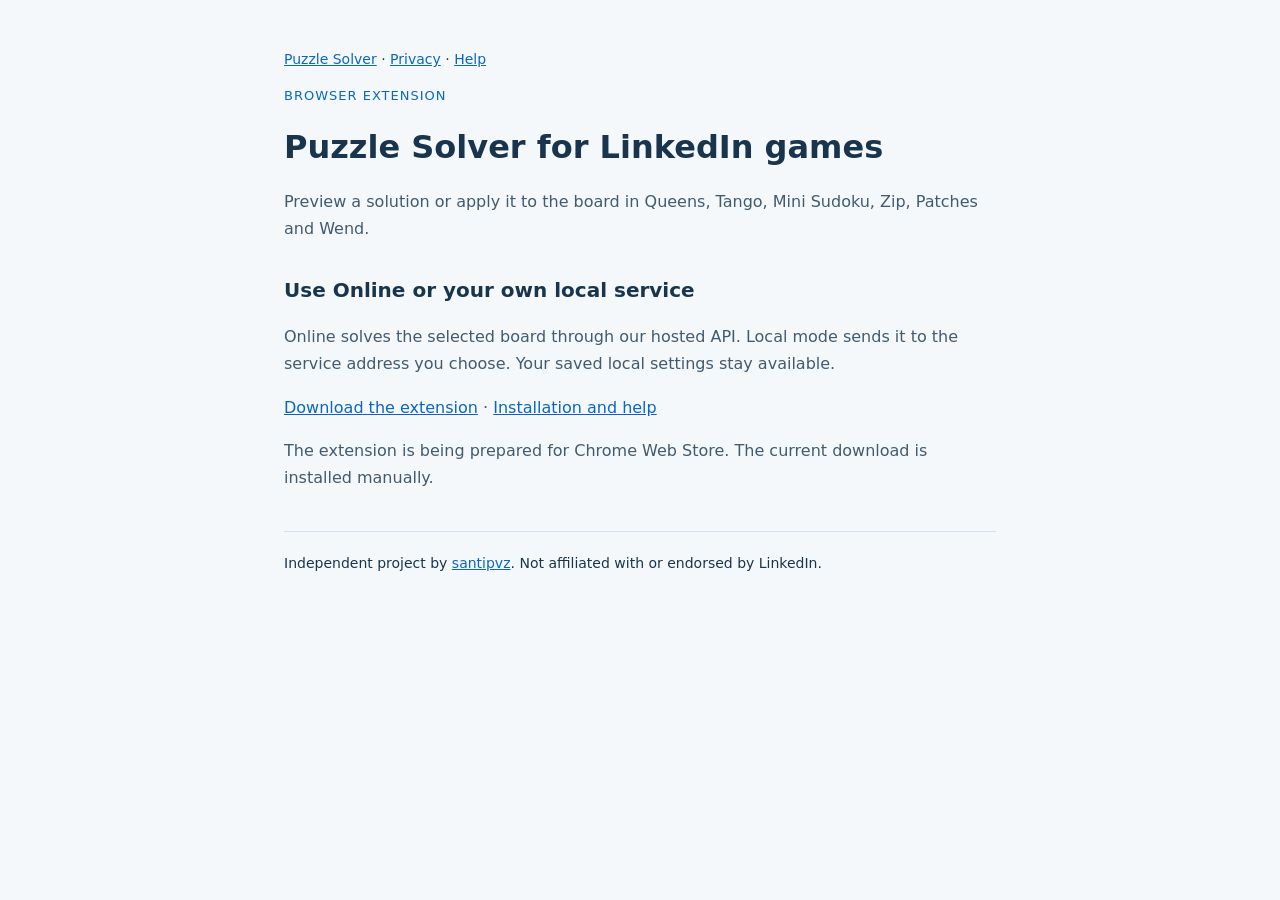
==== services/solver_api/app/public/index.html @ 196cb4c4 "Fix first-use capture and reuse hosted solver workers" ====
<!doctype html><html lang="en"><head><meta charset="utf-8"><meta name="viewport" content="width=device-width,initial-scale=1"><title>For LinkedIn games · Puzzle Solver</title><meta name="referrer" content="no-referrer"><style>*{box-sizing:border-box}body{margin:0;background:#f5f8fb;color:#18354d;font:16px/1.7 system-ui,sans-serif}main{max-width:760px;margin:48px auto;padding:0 24px 48px}a{color:#0a66c2}h1{font-size:32px;line-height:1.2}h2{margin-top:30px;font-size:20px}p,li{color:#405b70}nav,footer{font-size:14px}footer{margin-top:40px;border-top:1px solid #d4e0eb;padding-top:20px}.eyebrow{font-size:13px;letter-spacing:1px;text-transform:uppercase;color:#0a66c2}</style></head><body><main><nav><a href="/">Puzzle Solver</a> · <a href="/privacy">Privacy</a> · <a href="/support">Help</a></nav><p class="eyebrow">Browser extension</p><h1>Puzzle Solver for LinkedIn games</h1><p>Preview a solution or apply it to the board in Queens, Tango, Mini Sudoku, Zip, Patches and Wend.</p><h2>Use Online or your own local service</h2><p>Online solves the selected board through our hosted API. Local mode sends it to the service address you choose. Your saved local settings stay available.</p><p><a href="https://github.com/santipvz/linkedin-puzzle-solvers/releases/latest">Download the extension</a> · <a href="/support">Installation and help</a></p><p>The extension is being prepared for Chrome Web Store. The current download is installed manually.</p><footer>Independent project by <a href="https://github.com/santipvz/linkedin-puzzle-solvers">santipvz</a>. Not affiliated with or endorsed by LinkedIn.</footer></main></body></html>
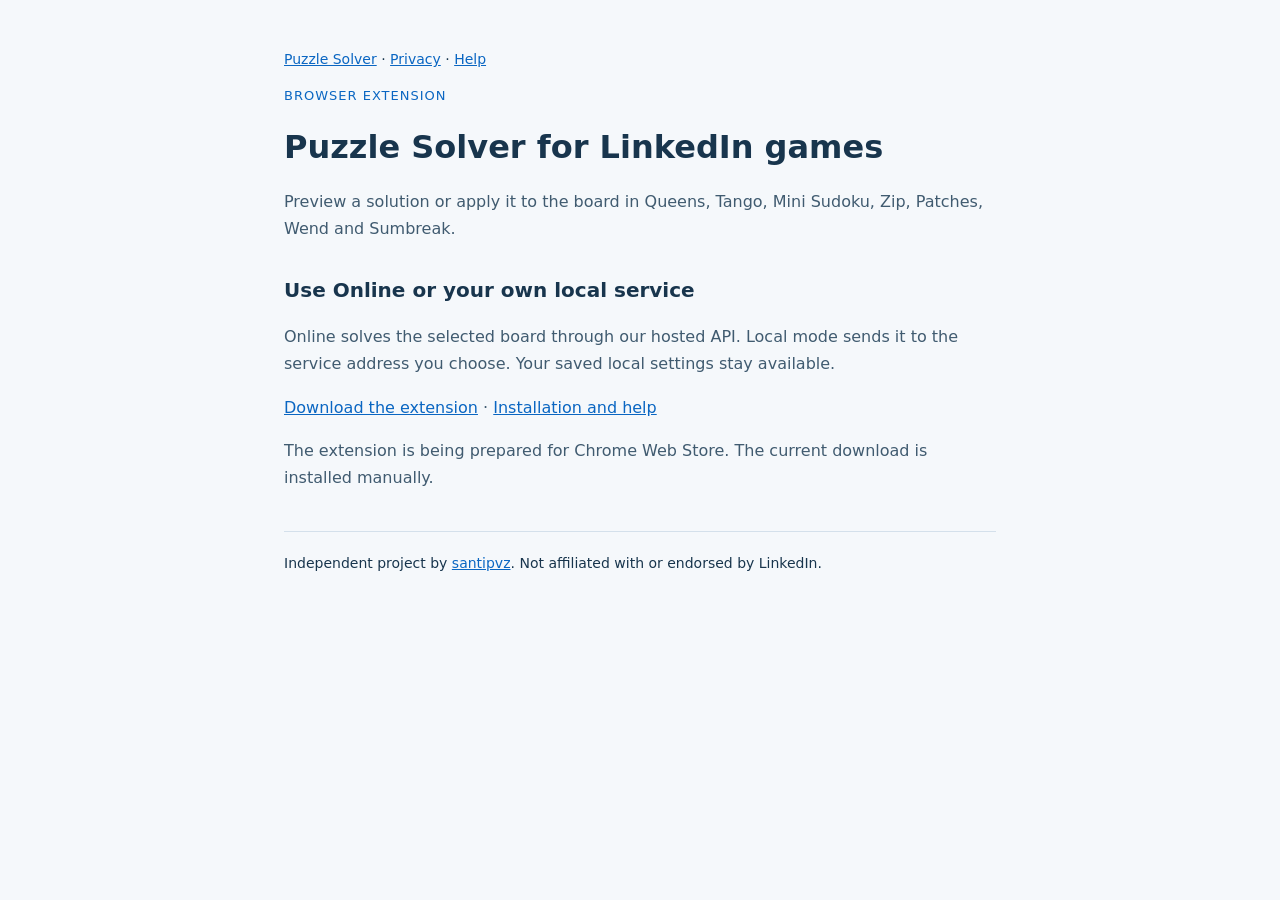
==== commit 7d17d529: "Add Sumbreak solver and extension support Sumbreak tiles are read from the page DOM and solved by pa" ====
--- a/services/solver_api/app/public/index.html
+++ b/services/solver_api/app/public/index.html
@@ -1 +1 @@
-<!doctype html><html lang="en"><head><meta charset="utf-8"><meta name="viewport" content="width=device-width,initial-scale=1"><title>For LinkedIn games · Puzzle Solver</title><meta name="referrer" content="no-referrer"><style>*{box-sizing:border-box}body{margin:0;background:#f5f8fb;color:#18354d;font:16px/1.7 system-ui,sans-serif}main{max-width:760px;margin:48px auto;padding:0 24px 48px}a{color:#0a66c2}h1{font-size:32px;line-height:1.2}h2{margin-top:30px;font-size:20px}p,li{color:#405b70}nav,footer{font-size:14px}footer{margin-top:40px;border-top:1px solid #d4e0eb;padding-top:20px}.eyebrow{font-size:13px;letter-spacing:1px;text-transform:uppercase;color:#0a66c2}</style></head><body><main><nav><a href="/">Puzzle Solver</a> · <a href="/privacy">Privacy</a> · <a href="/support">Help</a></nav><p class="eyebrow">Browser extension</p><h1>Puzzle Solver for LinkedIn games</h1><p>Preview a solution or apply it to the board in Queens, Tango, Mini Sudoku, Zip, Patches and Wend.</p><h2>Use Online or your own local service</h2><p>Online solves the selected board through our hosted API. Local mode sends it to the service address you choose. Your saved local settings stay available.</p><p><a href="https://github.com/santipvz/linkedin-puzzle-solvers/releases/latest">Download the extension</a> · <a href="/support">Installation and help</a></p><p>The extension is being prepared for Chrome Web Store. The current download is installed manually.</p><footer>Independent project by <a href="https://github.com/santipvz/linkedin-puzzle-solvers">santipvz</a>. Not affiliated with or endorsed by LinkedIn.</footer></main></body></html>+<!doctype html><html lang="en"><head><meta charset="utf-8"><meta name="viewport" content="width=device-width,initial-scale=1"><title>For LinkedIn games · Puzzle Solver</title><meta name="referrer" content="no-referrer"><style>*{box-sizing:border-box}body{margin:0;background:#f5f8fb;color:#18354d;font:16px/1.7 system-ui,sans-serif}main{max-width:760px;margin:48px auto;padding:0 24px 48px}a{color:#0a66c2}h1{font-size:32px;line-height:1.2}h2{margin-top:30px;font-size:20px}p,li{color:#405b70}nav,footer{font-size:14px}footer{margin-top:40px;border-top:1px solid #d4e0eb;padding-top:20px}.eyebrow{font-size:13px;letter-spacing:1px;text-transform:uppercase;color:#0a66c2}</style></head><body><main><nav><a href="/">Puzzle Solver</a> · <a href="/privacy">Privacy</a> · <a href="/support">Help</a></nav><p class="eyebrow">Browser extension</p><h1>Puzzle Solver for LinkedIn games</h1><p>Preview a solution or apply it to the board in Queens, Tango, Mini Sudoku, Zip, Patches, Wend and Sumbreak.</p><h2>Use Online or your own local service</h2><p>Online solves the selected board through our hosted API. Local mode sends it to the service address you choose. Your saved local settings stay available.</p><p><a href="https://github.com/santipvz/linkedin-puzzle-solvers/releases/latest">Download the extension</a> · <a href="/support">Installation and help</a></p><p>The extension is being prepared for Chrome Web Store. The current download is installed manually.</p><footer>Independent project by <a href="https://github.com/santipvz/linkedin-puzzle-solvers">santipvz</a>. Not affiliated with or endorsed by LinkedIn.</footer></main></body></html>
